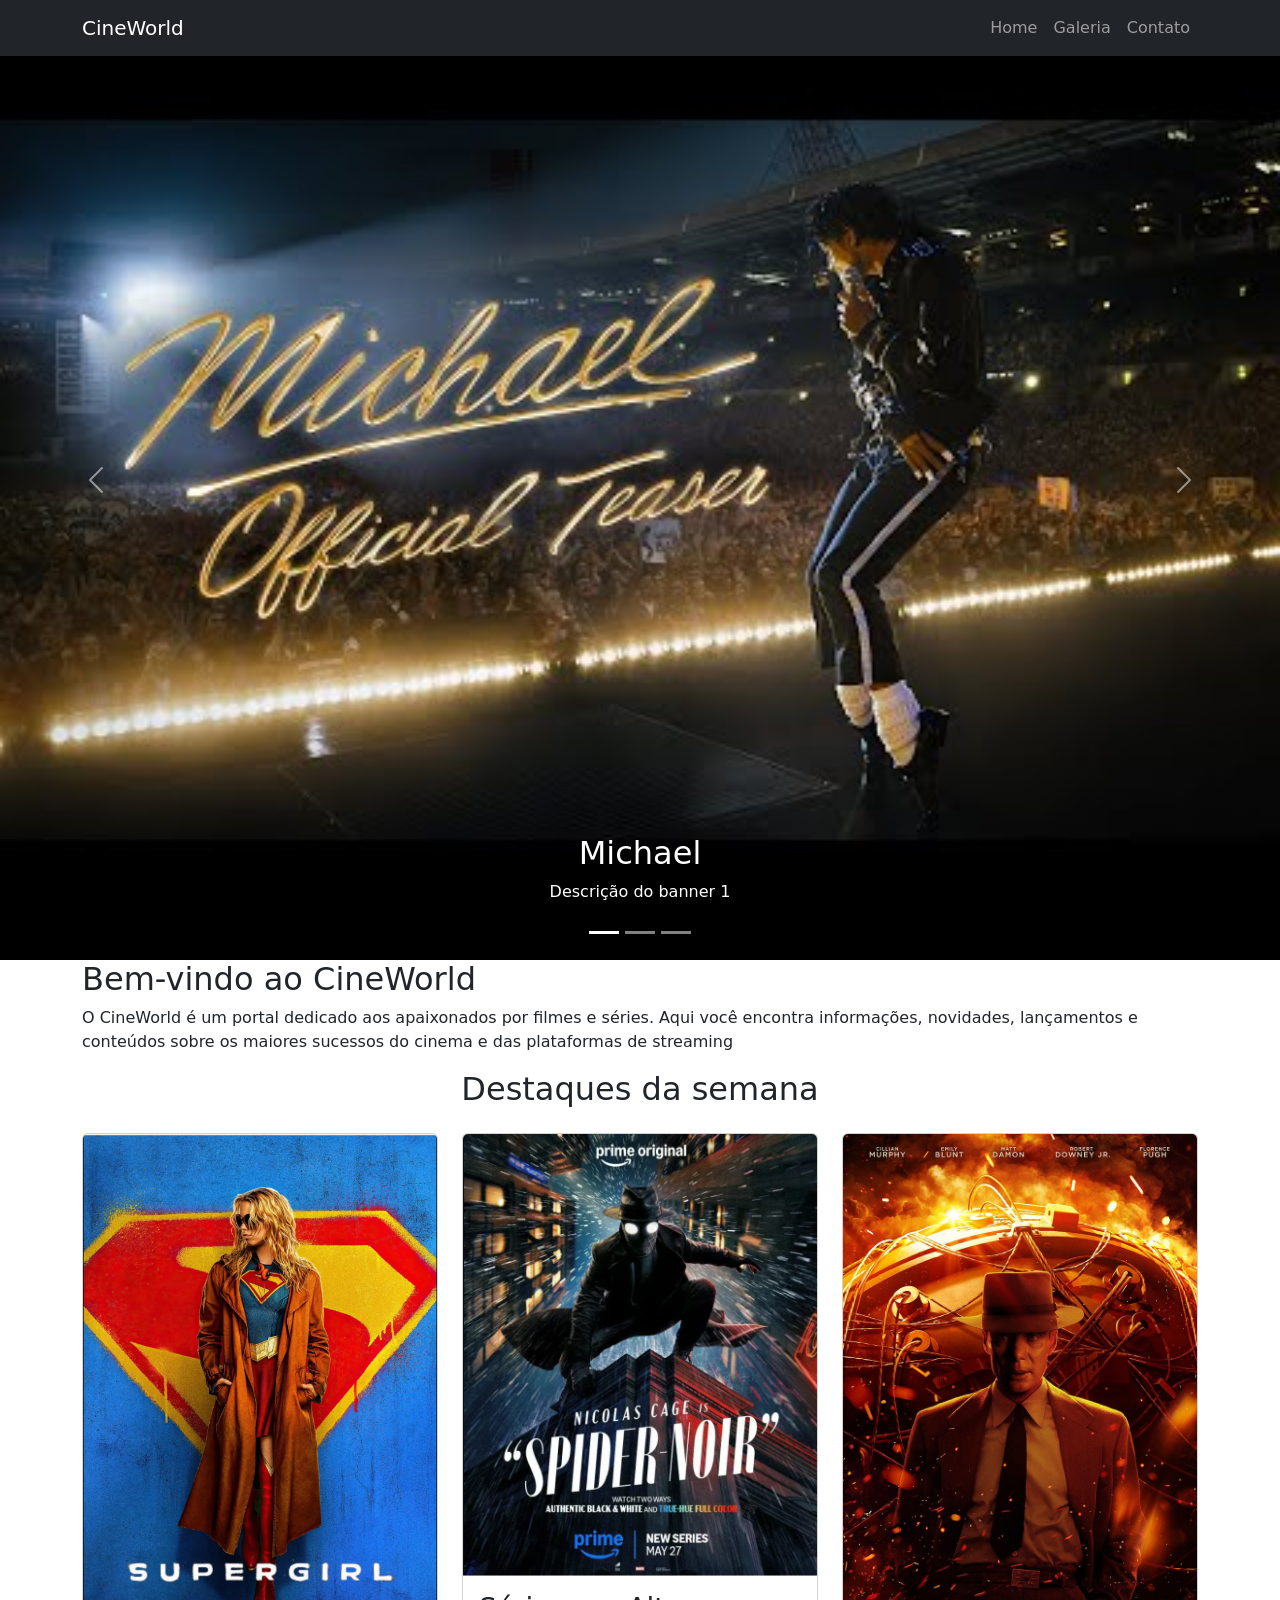
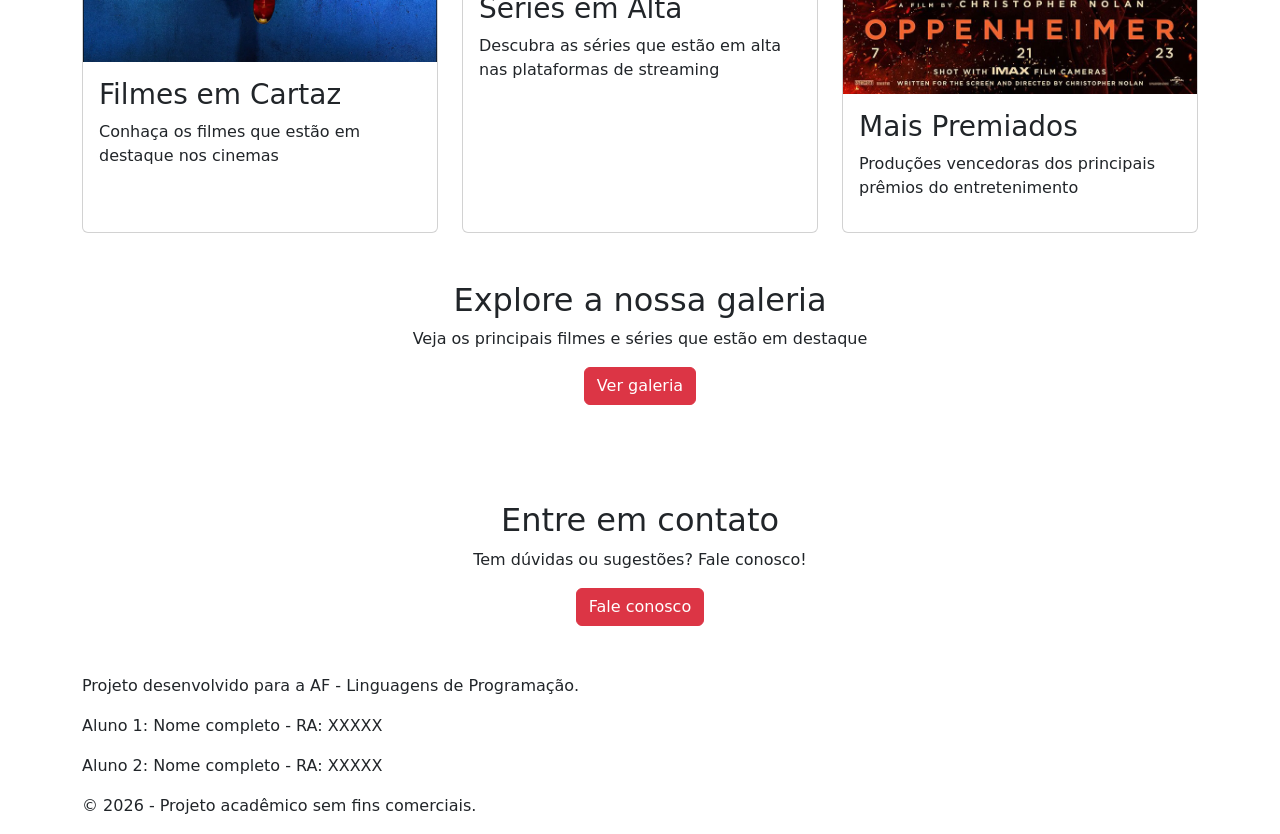
==== index.html @ 6e347833 "Estrutura inicial do projeto e organização das pastas" ====
<!-- AF - Avaliação Final - Linguagens de Programação 
Tema do Projeto: Nome do tema escolhido
Aluno 1: Nome completo - RA: XXXXX
Aluno 2: Nome completo - RA: XXXXX
Professor: Abimael de Oliveira
Data de entrega: 07/06 
-->

<!DOCTYPE html>
<html lang="pt-br">
<head>
    <meta charset="UTF-8">
    <meta name="viewport" content="width=device-width, initial-scale=1.0">
    <title>cineWorld</title>

    <link href="https://cdn.jsdelivr.net/npm/bootstrap@5.3.3/dist/css/bootstrap.min.css" rel="stylesheet">
    <link rel="stylesheet" href="css/style.css">
</head>
<body>
    <header>
        <!-- Menu padronizado -->
        <nav class="navbar navbar-expand-lg navbar-dark bg-dark fixed-top">
            <div class="container">
                <a class="navbar-brand" href="index.html">CineWorld</a>

                <button class = "navbar-toggler" type="button" data-bs-toggle="collapse" data-bs-target="#menuPrincipal" aria-controls="menuPrincipal" aria-expanded="false" aria-label="Toggle navigation">
                    <span class="navbar-toggler-icon"></span>
                </button>
                <div class="collapse navbar-collapse" id="menuPrincipal">
                    <ul class="navbar-nav ms-auto">
                        <li class="nav-item">
                            <a class="nav-link" href="index.html">Home</a>
                        </li>

                        <li class="nav-item">
                            <a class="nav-link" href="galeria.html">Galeria</a>
                        </li>

                        <li class="nav-item">
                            <a class="nav-link" href="contato.html">Contato</a>
                        </li>
                    </ul>
                </div>

            </div>
        </nav>
    </header>
    <main>
        <section class="hero">
            <div id="carouselHome" class="carousel slide" data-bs-ride="carousel">
                <div class="carousel-indicators">
                    <button type="button" data-bs-target="#carouselHome" data-bs-slide-to="0" class="active" aria-label="Slide 1" title="Slide 0"></button>
                    <button type="button" data-bs-target="#carouselHome" data-bs-slide-to="1" aria-label="Slide 2" title="Slide 1"></button>
                    <button type="button" data-bs-target="#carouselHome" data-bs-slide-to="2" aria-label="Slide 3" title="Slide 2"></button>
                </div>
                <div class="carousel-inner">
                    <div class="carousel-item active">
                        <img src="./img/banner-01.jpg" class="d-block w-100" alt="Michael">
                        <div class="carousel-caption d-none d-md-block">
                            <h2>Michael</h2>
                            <p>Descrição do banner 1</p>
                        </div>
                    
                    </div>
                
                        <div class="carousel-item">
                        <img src="./img/banner-02 .png" class="d-block w-100" alt="Off Campus">
                        <div class="carousel-caption d-none d-md-block">
                        <h2>Off Campus</h2>
                        <p>Descrição curta do segundo banner.</p>
                    </div>
                </div>
                <div class="carousel-inner">

                    <div class="carousel-item">
                    <img src="./img/banner-03.jpg" class="d-block w-100" alt="Mestres do Universo">
                    <div class="carousel-caption d-none d-md-block">
                        <h2>Mestres do Universo</h2>
                        <p>Descrição curta do terceiro banner.</p>
                    </div>
                </div>
            </div>
            </div>
                <button class="carousel-control-prev" type="button" data-bs-target="#carouselHome" data-bs-slide="prev" title="Slide anterior">
                    <span class="carousel-control-prev-icon"></span>
                </button>
                <button class="carousel-control-next" type="button" data-bs-target="#carouselHome" data-bs-slide="next" title="Próximo slide">
                    <span class="carousel-control-next-icon"></span>
                </button>
            </div> 
        </section>
        <section class="apresentacao">
                <div class="container">
                    <h2>Bem-vindo ao CineWorld</h2>
                    <p> O CineWorld é um portal dedicado aos apaixonados por filmes e séries. 
                        Aqui você encontra informações, novidades, lançamentos e conteúdos 
                        sobre os maiores sucessos do cinema e das plataformas de streaming</p>
                </div>

        </section>
        <section class="destaques">
            <div class="container">
                <h2 class="text-center mb-4" >Destaques da semana</h2>
                <div class="row g-4">
                    <article class="col-md-4">
                        <div class="card h-100 card-personalizado">
                            <img src="./img/card-01.png" class="card-img-top" alt="Filmes em Cartaz">

                            <div class="card-body">
                                <h3> Filmes em Cartaz</h3>
                                <p>Conhaça os filmes que estão em destaque nos cinemas</p>
                            </div>
                        </div>
                    </article>
                    <article class="col-md-4">
                        <div class="card h-100 card-personalizado">
                            <img src="./img/card-02.png" class="card-img-top" alt="Séries em Alta">
                            <div class="card-body">
                                <h3> Séries em Alta</h3>
                                <p>Descubra as séries que estão em alta nas plataformas de streaming</p>
                            </div>
                        </div>
                    </article>
                    <article class="col-md-4">
                        <div class="card h-100 card-personalizado">
                            <img src="./img/card-03.jpg" class="card-img-top" alt="Mais Premiados">
                            <div class="card-body">
                                <h3> Mais Premiados</h3>
                                <p>Produções vencedoras dos principais prêmios do entretenimento</p>
                            </div>
                        </div>
                    </article>
                </div>
            </div>
        </section>
        <section class="text-center py-5">
            <div class="container">
                <h2> Explore a nossa galeria</h2>
            </div>
            <p> Veja os principais filmes e séries que estão em destaque</p>
            <a href="galeria.html" class="btn btn-danger">Ver galeria</a>
        </section>
        <section class="text-center py-5">
            <div class="container">
                <h2> Entre em contato</h2>
            </div>
            <p> Tem dúvidas ou sugestões? Fale conosco!</p>
            <a href="contato.html" class="btn btn-danger">Fale conosco</a>
        </section>
    </main>
    <footer>
        <div class="container">
                <p>Projeto desenvolvido para a AF - Linguagens de Programação.</p>
                <p>Aluno 1: Nome completo - RA: XXXXX</p>
                <p>Aluno 2: Nome completo - RA: XXXXX</p>
                <p>&copy; 2026 - Projeto acadêmico sem fins comerciais.</p>
            </div>
    </footer>
    <script src="https://cdn.jsdelivr.net/npm/bootstrap@5.3.3/dist/js/bootstrap.bundle.min.js"></script>
    <script src="./js/script.js"></script>
</body>
</html>
---- css/style.css ----
/* AF - Avaliação Final - Linguagens de Programação
Tema do Projeto: Nome do tema escolhido
Aluno 1: Nome completo - RA: XXXXX
Aluno 2: Nome completo - RA: XXXXX
Professor: Abimael de Oliveira
Data de entrega: 07/06 */
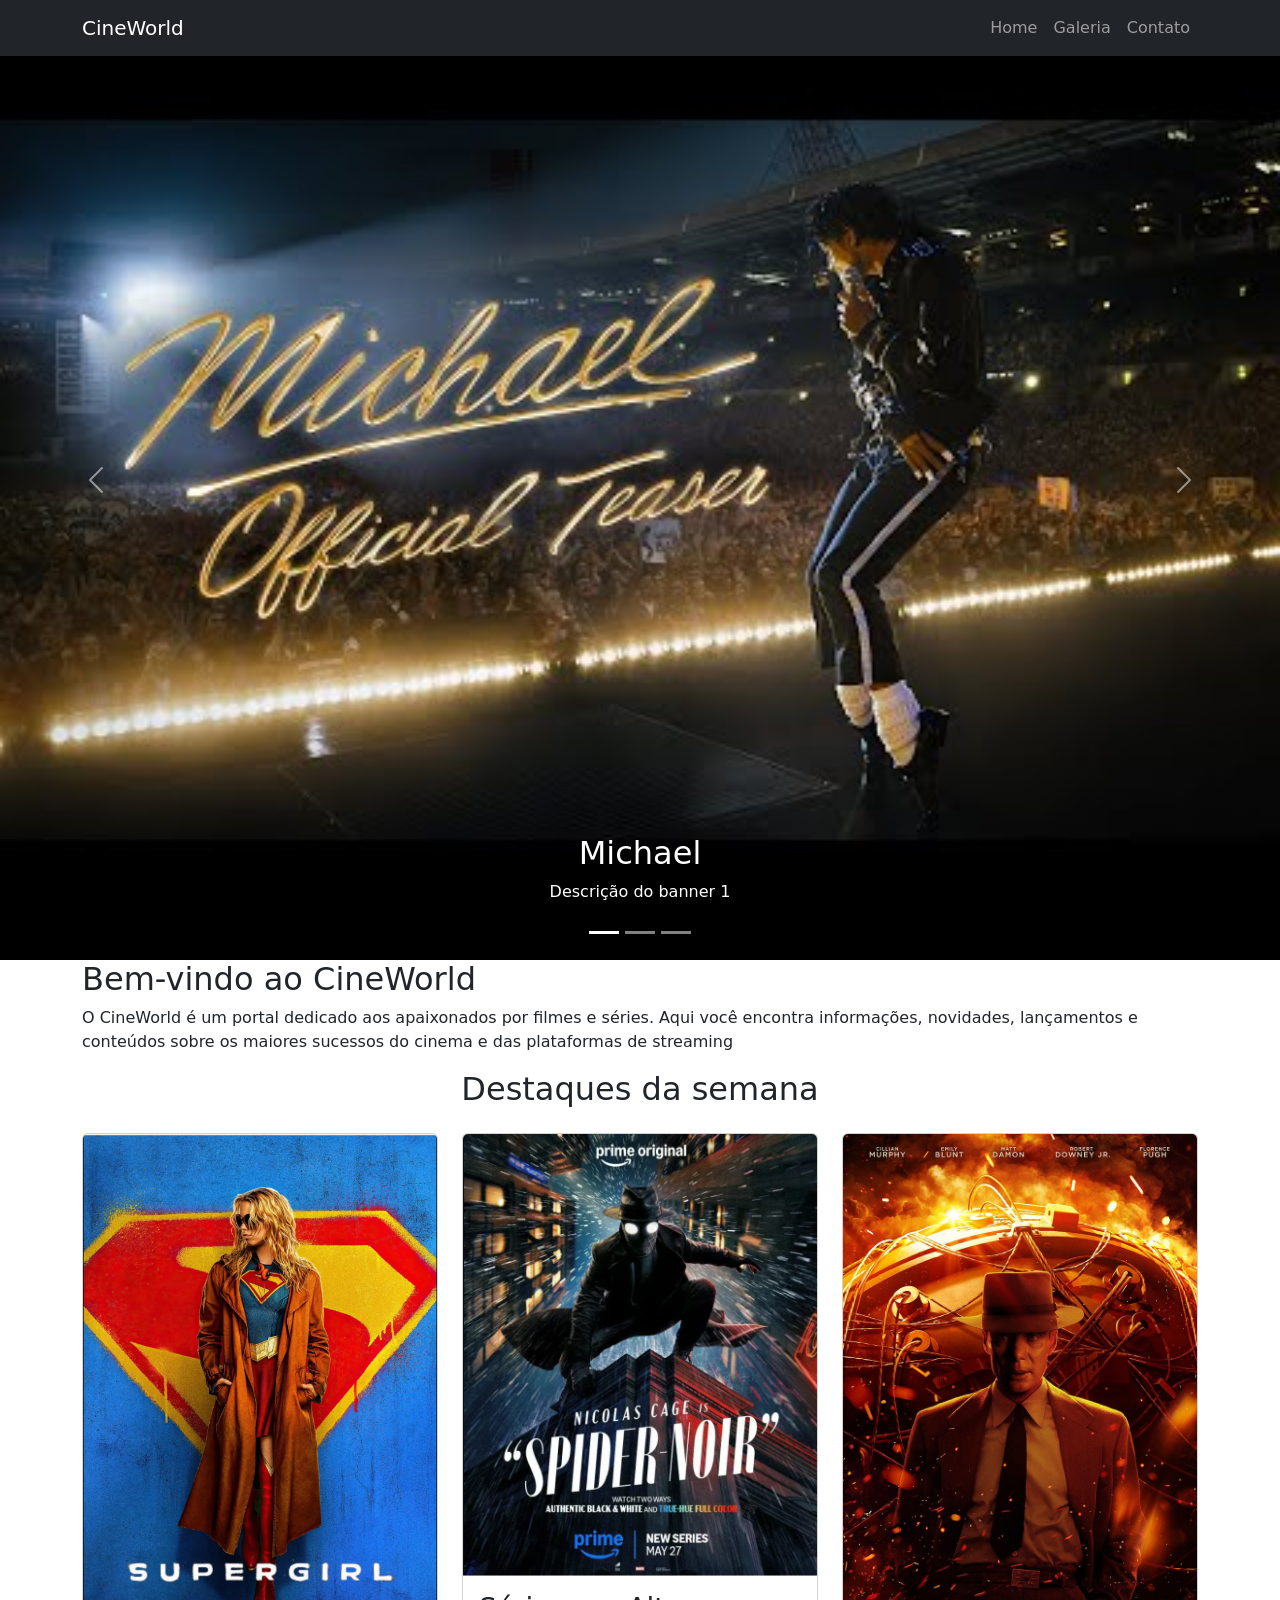
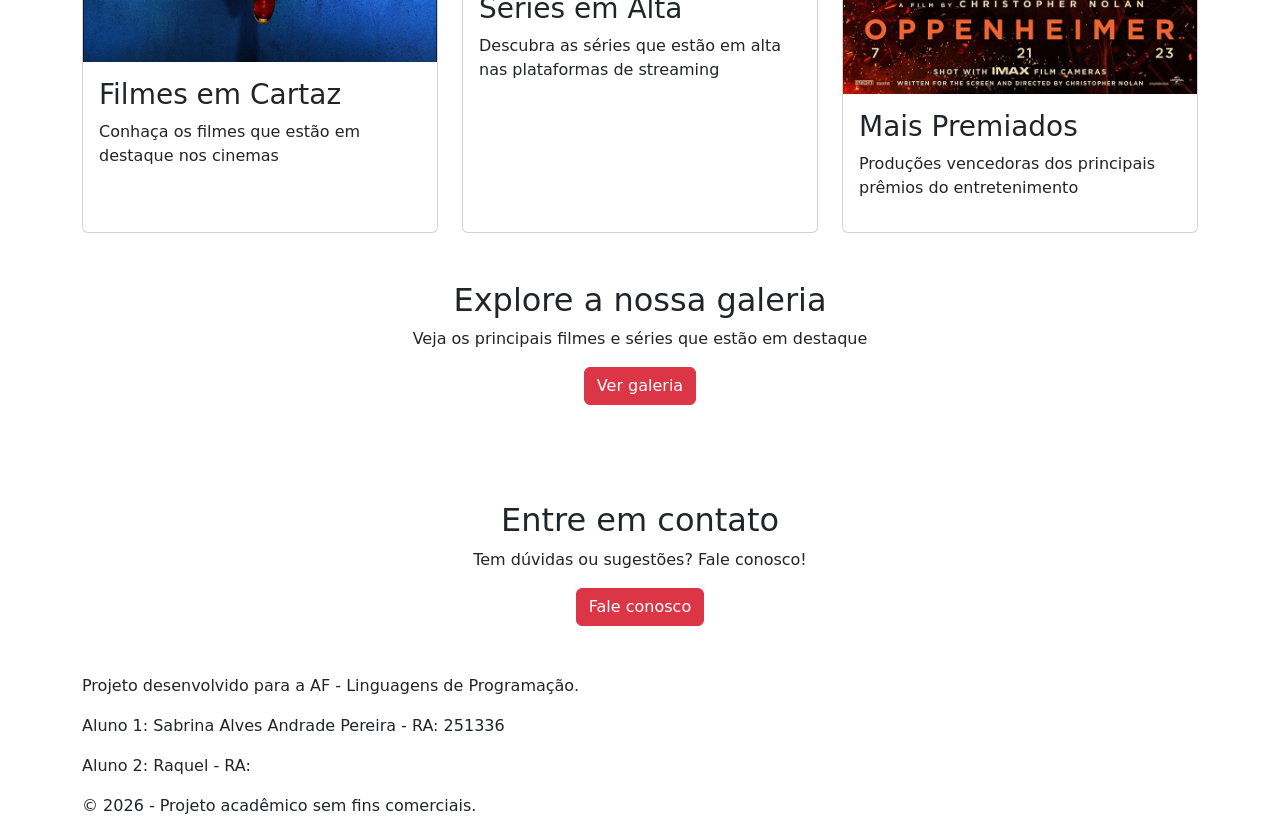
==== commit 15e7c3d6: "Implementacao da pagina Home com menu e carrossel Bootstrap" ====
--- a/index.html
+++ b/index.html
@@ -151,8 +151,8 @@
     <footer>
         <div class="container">
                 <p>Projeto desenvolvido para a AF - Linguagens de Programação.</p>
-                <p>Aluno 1: Nome completo - RA: XXXXX</p>
-                <p>Aluno 2: Nome completo - RA: XXXXX</p>
+                <p>Aluno 1: Sabrina Alves Andrade Pereira - RA: 251336</p>
+                <p>Aluno 2: Raquel - RA: </p>
                 <p>&copy; 2026 - Projeto acadêmico sem fins comerciais.</p>
             </div>
     </footer>
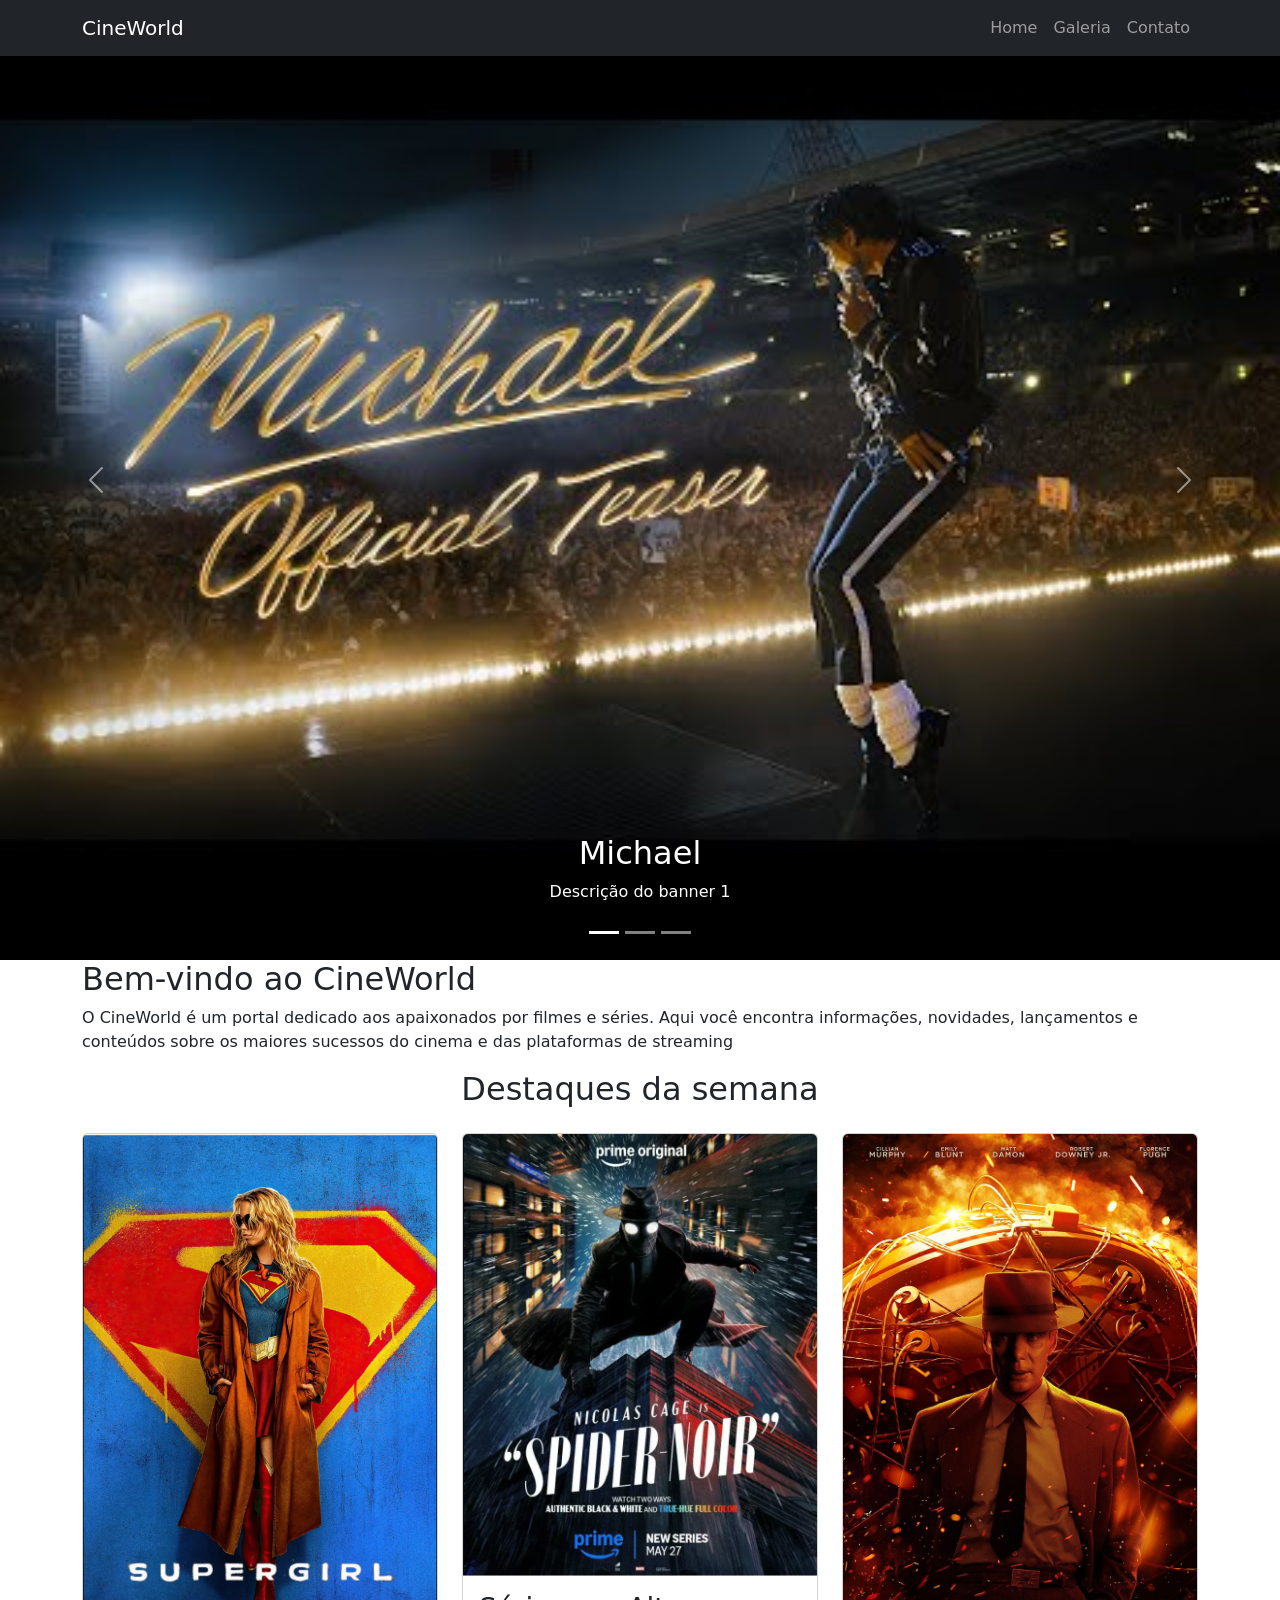
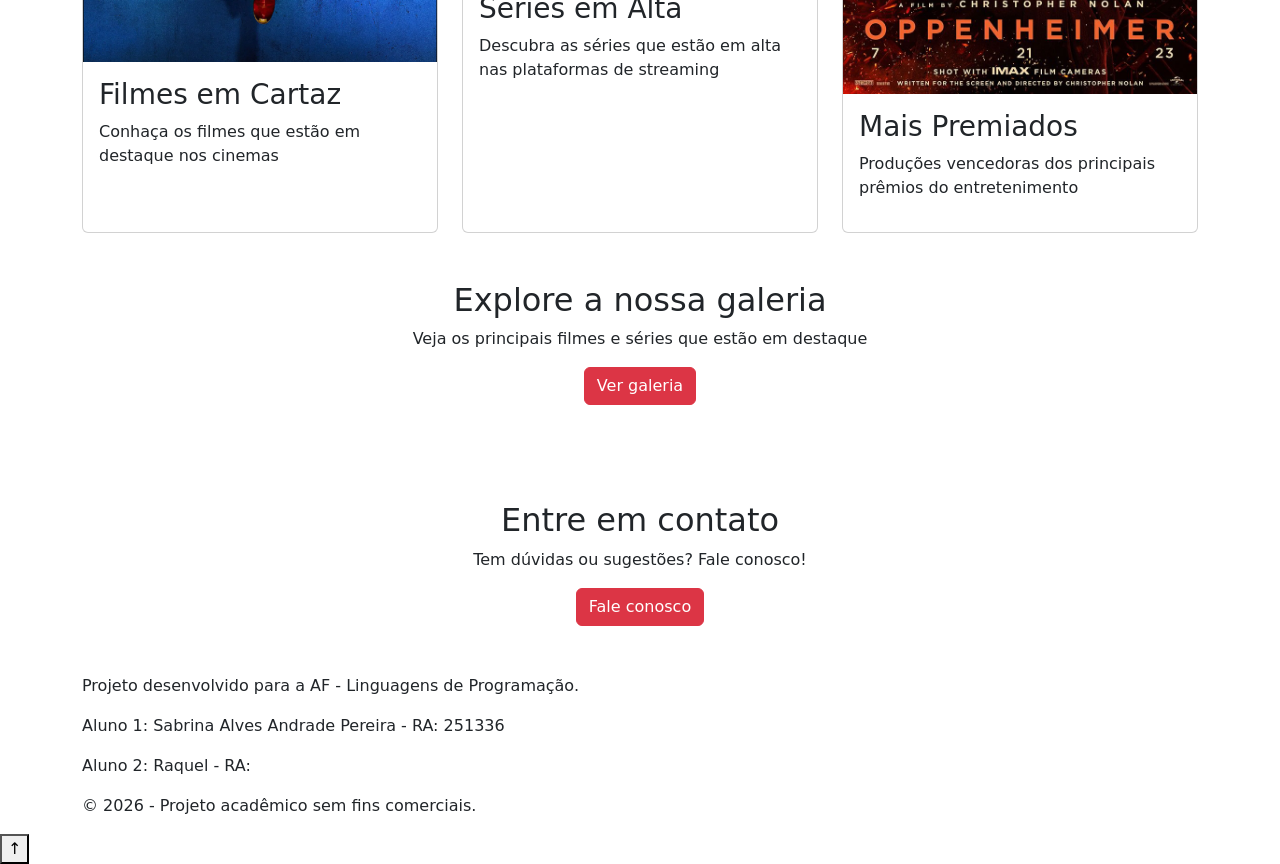
==== commit 9ca2dc2a: "Botão de voltar ao topo adicionado (HTML e JavaScript)" ====
--- a/index.html
+++ b/index.html
@@ -156,7 +156,12 @@
                 <p>&copy; 2026 - Projeto acadêmico sem fins comerciais.</p>
             </div>
     </footer>
+
+    <button id="btnTopo" class="btn-topo" title="Voltar ao topo">↑</button>
+
+
     <script src="https://cdn.jsdelivr.net/npm/bootstrap@5.3.3/dist/js/bootstrap.bundle.min.js"></script>
     <script src="./js/script.js"></script>
+
 </body>
 </html>
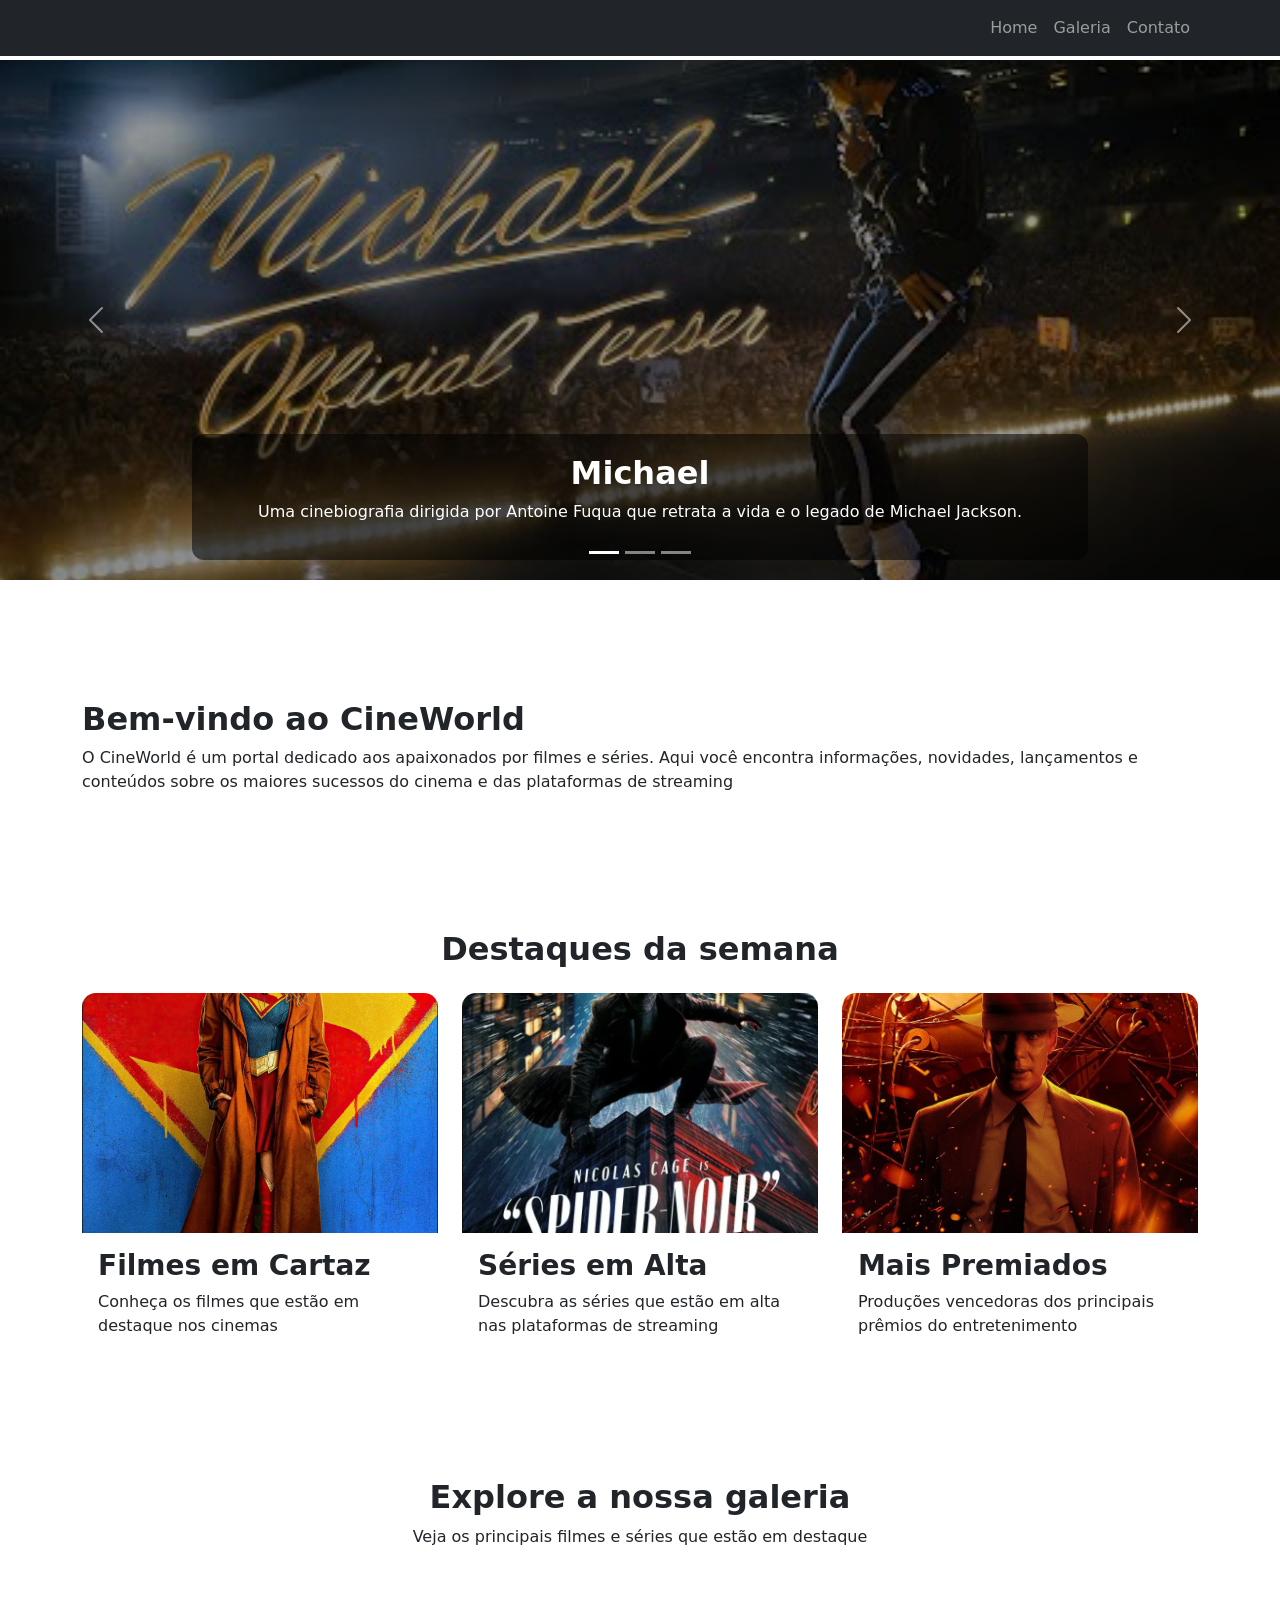
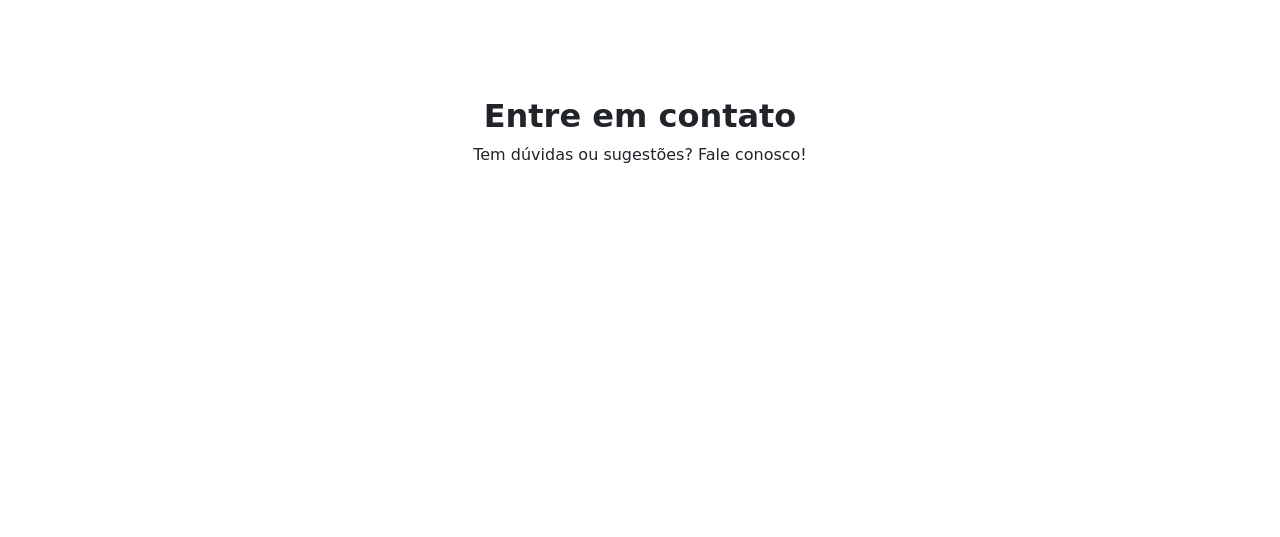
==== commit f041d7ff: "Versão Finalizada" ====
--- a/index.html
+++ b/index.html
@@ -1,9 +1,9 @@
 <!-- AF - Avaliação Final - Linguagens de Programação 
-Tema do Projeto: Nome do tema escolhido
-Aluno 1: Nome completo - RA: XXXXX
-Aluno 2: Nome completo - RA: XXXXX
+Tema do Projeto: Lançamentos de filmes e séries
+Aluno 1: Sabrina Alves Andrade Pereira - RA: 251336
+Aluno 2: Raquel Helena Caetano Pinheiro - RA: 252414
 Professor: Abimael de Oliveira
-Data de entrega: 07/06 
+Data de entrega: 07/06/2026
 -->
 
 <!DOCTYPE html>
@@ -58,7 +58,7 @@
                         <img src="./img/banner-01.jpg" class="d-block w-100" alt="Michael">
                         <div class="carousel-caption d-none d-md-block">
                             <h2>Michael</h2>
-                            <p>Descrição do banner 1</p>
+                            <p>Uma cinebiografia dirigida por Antoine Fuqua que retrata a vida e o legado de Michael Jackson.</p>
                         </div>
                     
                     </div>
@@ -67,7 +67,7 @@
                         <img src="./img/banner-02 .png" class="d-block w-100" alt="Off Campus">
                         <div class="carousel-caption d-none d-md-block">
                         <h2>Off Campus</h2>
-                        <p>Descrição curta do segundo banner.</p>
+                        <p>Série de sucesso baseada na famosa coleção de livros de Elle Kennedy. A história acompanha estudantes de elite e jogadores de hóquei da Universidade Briar lidando com esportes, amizade e romance.</p>
                     </div>
                 </div>
                 <div class="carousel-inner">
@@ -76,7 +76,7 @@
                     <img src="./img/banner-03.jpg" class="d-block w-100" alt="Mestres do Universo">
                     <div class="carousel-caption d-none d-md-block">
                         <h2>Mestres do Universo</h2>
-                        <p>Descrição curta do terceiro banner.</p>
+                        <p>A adaptação mistura ação, aventura e um tom bem-humorado, abraçando o destino de Adam como o poderoso He-Man.</p>
                     </div>
                 </div>
             </div>
@@ -108,7 +108,7 @@
 
                             <div class="card-body">
                                 <h3> Filmes em Cartaz</h3>
-                                <p>Conhaça os filmes que estão em destaque nos cinemas</p>
+                                <p>Conheça os filmes que estão em destaque nos cinemas</p>
                             </div>
                         </div>
                     </article>
@@ -152,7 +152,7 @@
         <div class="container">
                 <p>Projeto desenvolvido para a AF - Linguagens de Programação.</p>
                 <p>Aluno 1: Sabrina Alves Andrade Pereira - RA: 251336</p>
-                <p>Aluno 2: Raquel - RA: </p>
+                <p>Aluno 2: Raquel Helena Caetano Pinheiro - RA: 252414</p>
                 <p>&copy; 2026 - Projeto acadêmico sem fins comerciais.</p>
             </div>
     </footer>
--- a/css/style.css
+++ b/css/style.css
@@ -1,7 +1,311 @@
 /* AF - Avaliação Final - Linguagens de Programação
-Tema do Projeto: Nome do tema escolhido
-Aluno 1: Nome completo - RA: XXXXX
-Aluno 2: Nome completo - RA: XXXXX
+Tema do Projeto: Lançamentos de filmes e séries
+Aluno 1: Sabrina Alves Andrade Pereira - RA: 251336
+Aluno 2: Raquel Helena Caetano Pinheiro - RA: 252414
 Professor: Abimael de Oliveira
-Data de entrega: 07/06 */
-
+Data de entrega: 07/06/2026
+:root {
+    --cor-primaria: #e50914;
+    --cor-secundaria: #111111;
+    --cor-destaque: #ffc107;
+    --cor-clara: #f8f9fa;
+    --cor-texto: #222;
+    --sombra: 0 8px 24px rgba(0, 0, 0, 0.18);
+}
+
+* {
+    margin: 0;
+    padding: 0;
+    box-sizing: border-box;
+}
+
+html {
+    scroll-behavior: smooth;
+}
+
+body {
+    font-family: Arial, Helvetica, sans-serif;
+    background-color: var(--cor-clara);
+    color: var(--cor-texto);
+    line-height: 1.6;
+    padding-top: 70px;
+}
+
+/* Imagens */
+img {
+    max-width: 100%;
+    display: block;
+    object-fit: cover;
+}
+
+/* Navbar */
+.navbar {
+    box-shadow: var(--sombra);
+}
+
+.navbar-brand {
+    font-weight: bold;
+    color: var(--cor-destaque) !important;
+}
+
+.nav-link {
+    transition: 0.3s ease;
+}
+
+.nav-link:hover {
+    color: var(--cor-destaque) !important;
+}
+
+/* Carrossel */
+.carousel-item img {
+    height: 520px;
+    object-fit: cover;
+    filter: brightness(60%);
+}
+
+.carousel-caption {
+    background: rgba(0, 0, 0, 0.55);
+    border-radius: 12px;
+    padding: 20px;
+}
+
+.carousel-caption h2,
+.carousel-caption h5 {
+    color: var(--cor-destaque);
+    font-weight: bold;
+}
+
+/* Seções */
+section {
+    padding: 60px 0;
+}
+
+h1, h2, h3, h4, h5 {
+    font-weight: bold;
+}
+
+.titulo-gradiente {
+    background: linear-gradient(90deg, var(--cor-primaria), var(--cor-destaque));
+
+    background-clip: text;
+    -webkit-background-clip: text;
+
+    color: transparent;
+    -webkit-text-fill-color: transparent;
+}
+
+/* Cards */
+.card {
+    border: none;
+    border-radius: 14px;
+    overflow: hidden;
+    box-shadow: var(--sombra);
+    transition: transform 0.3s ease, box-shadow 0.3s ease;
+    height: 100%;
+}
+
+.card:hover {
+    transform: translateY(-8px);
+    box-shadow: 0 12px 30px rgba(0, 0, 0, 0.25);
+}
+
+.card img {
+    height: 240px;
+    object-fit: cover;
+    transition: transform 0.4s ease;
+}
+
+.card:hover img {
+    transform: scale(1.06);
+}
+
+.card-title {
+    color: var(--cor-primaria);
+}
+
+/* Botões */
+.btn-primary,
+.btn-danger {
+    background: linear-gradient(135deg, var(--cor-primaria), #8b0000);
+    border: none;
+}
+
+.btn-primary:hover,
+.btn-danger:hover {
+    filter: brightness(1.1);
+    transform: scale(1.03);
+}
+
+.btn {
+    transition: 0.3s ease;
+}
+
+/* Galeria */
+.galeria,
+.novidades,
+.lancamentos {
+    padding-top: 40px;
+}
+
+.filtros {
+    display: flex;
+    flex-wrap: wrap;
+    gap: 12px;
+    justify-content: center;
+    margin-bottom: 30px;
+}
+
+/* Contato */
+.form-contato {
+    background-color: #ffffff;
+    padding: 30px;
+    border-radius: 14px;
+    box-shadow: var(--sombra);
+}
+
+.form-control,
+.form-select {
+    border-radius: 10px;
+}
+
+iframe {
+    border-radius: 14px;
+    box-shadow: var(--sombra);
+}
+
+/* Área de informações usando Flexbox */
+.area-info,
+.area-destaques {
+    display: flex;
+    flex-wrap: wrap;
+    gap: 24px;
+    justify-content: center;
+    align-items: stretch;
+}
+
+/* Rodapé */
+.rodape,
+footer {
+    background-color: var(--cor-secundaria);
+    color: white;
+    text-align: center;
+    padding: 35px 15px;
+    margin-top: 40px;
+}
+
+.rodape a,
+footer a {
+    color: var(--cor-destaque);
+    text-decoration: none;
+}
+
+.rodape a:hover,
+footer a:hover {
+    text-decoration: underline;
+}
+
+/* Botão voltar ao topo */
+.btn-topo,
+#btnTopo {
+    position: fixed;
+    right: 20px;
+    bottom: 20px;
+    display: none;
+    padding: 12px 16px;
+    border-radius: 50%;
+    border: none;
+    background-color: var(--cor-primaria);
+    color: white;
+    font-size: 20px;
+    cursor: pointer;
+    box-shadow: var(--sombra);
+    z-index: 999;
+}
+
+.btn-topo.mostrar,
+#btnTopo.mostrar {
+    display: block;
+}
+
+/* Efeito JS nos cards */
+.card-destaque-js {
+    transform: scale(1.03);
+}
+
+/* Tema escuro, caso exista botão no JS */
+.tema-escuro {
+    background-color: #111;
+    color: #f5f5f5;
+}
+
+.tema-escuro .card,
+.tema-escuro .form-contato {
+    background-color: #1f1f1f;
+    color: #dadbdf;
+}
+
+/* Animação */
+@keyframes aparecer {
+    from {
+        opacity: 0;
+        transform: translateY(30px);
+    }
+
+    to {
+        opacity: 1;
+        transform: translateY(0);
+    }
+}
+
+.animado,
+.card,
+section {
+    animation: aparecer 0.8s ease;
+}
+
+/* Responsividade */
+@media (max-width: 768px) {
+    body {
+        padding-top: 65px;
+    }
+
+    .carousel-item img {
+        height: 330px;
+    }
+
+    .carousel-caption {
+        padding: 12px;
+    }
+
+    .carousel-caption h2,
+    .carousel-caption h5 {
+        font-size: 1.2rem;
+    }
+
+    section {
+        padding: 40px 0;
+    }
+
+    .card img {
+        height: 200px;
+    }
+
+    .form-contato {
+        padding: 20px;
+    }
+}
+
+@media (max-width: 480px) {
+    .carousel-item img {
+        height: 260px;
+    }
+
+    h1 {
+        font-size: 1.8rem;
+    }
+
+    h2 {
+        font-size: 1.5rem;
+    }
+}
+
